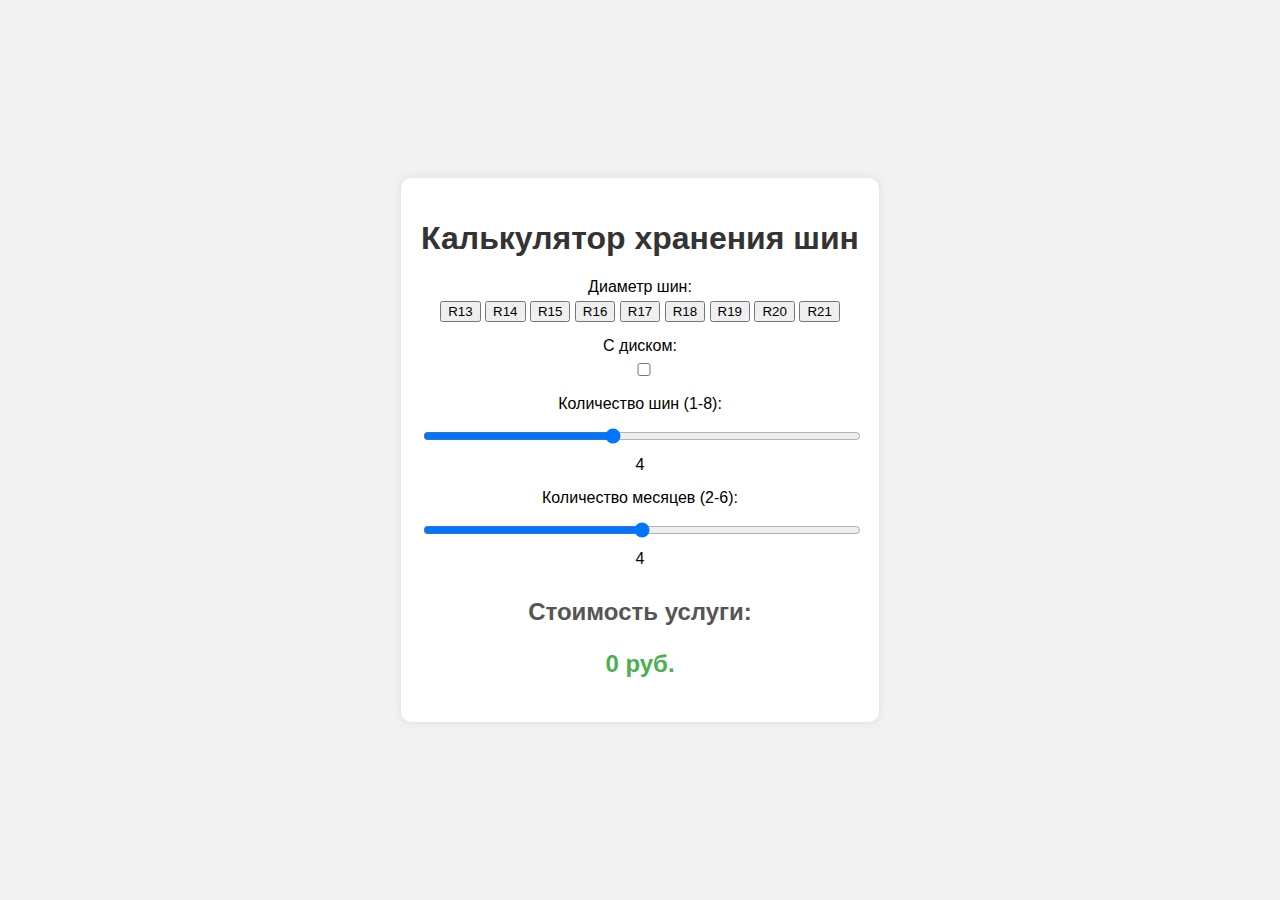
==== Index.html @ 6fc4d307 "Index.html" ====
<!DOCTYPE html>
<html lang="en">
<head>
    <meta charset="UTF-8">
    <meta name="viewport" content="width=device-width, initial-scale=1.0">
    <link rel="stylesheet" href="styles.css">
    <title>Хранение шин - Калькулятор</title>
</head>
<body>
    <div class="calculator-container">
        <h1>Калькулятор хранения шин</h1>
        
        <div class="block">
            <label>Диаметр шин:</label>
            <div class="diameter-buttons">
                <button class="diameter-button" data-value="350">R13</button>
                <button class="diameter-button" data-value="350">R14</button>
                <button class="diameter-button" data-value="400">R15</button>
                <button class="diameter-button" data-value="400">R16</button>
                <button class="diameter-button" data-value="450">R17</button>
                <button class="diameter-button" data-value="450">R18</button>
                <button class="diameter-button" data-value="500">R19</button>
                <button class="diameter-button" data-value="500">R20</button>
                <button class="diameter-button" data-value="550">R21</button>
            </div>
        </div>

        <div class="block">
            <label for="withDisk">С диском:</label>
            <input type="checkbox" id="withDisk">
        </div>

        <div class="block">
            <label for="quantity">Количество шин (1-8):</label>
            <input type="range" id="quantity" min="1" max="8" value="4">
            <span id="quantityValue">4</span>
        </div>

        <div class="block">
            <label for="months">Количество месяцев (2-6):</label>
            <input type="range" id="months" min="2" max="6" value="4">
            <span id="monthsValue">4</span>
        </div>

        <div class="result-block">
            <h2>Стоимость услуги:</h2>
            <p id="result">0 руб.</p>
        </div>
    </div>

    <script src="script.js"></script>
</body>
</html>
---- styles.css ----
body {
    font-family: 'Arial', sans-serif;
    margin: 0;
    padding: 0;
    display: flex;
    align-items: center;
    justify-content: center;
    height: 100vh;
    background-color: #f2f2f2;
}

.calculator-container {
    background-color: #fff;
    padding: 20px;
    border-radius: 10px;
    box-shadow: 0 0 10px rgba(0, 0, 0, 0.1);
    text-align: center;
}

.block {
    margin-bottom: 15px;
}

.result-block {
    margin-top: 30px;
}

h1 {
    color: #333;
}

h2 {
    color: #555;
}

label {
    display: block;
    margin-bottom: 5px;
}

select,
input {
    width: 100%;
    padding: 8px;
    box-sizing: border-box;
}

p {
    font-weight: bold;
    font-size: 24px;
    color: #4CAF50;
}
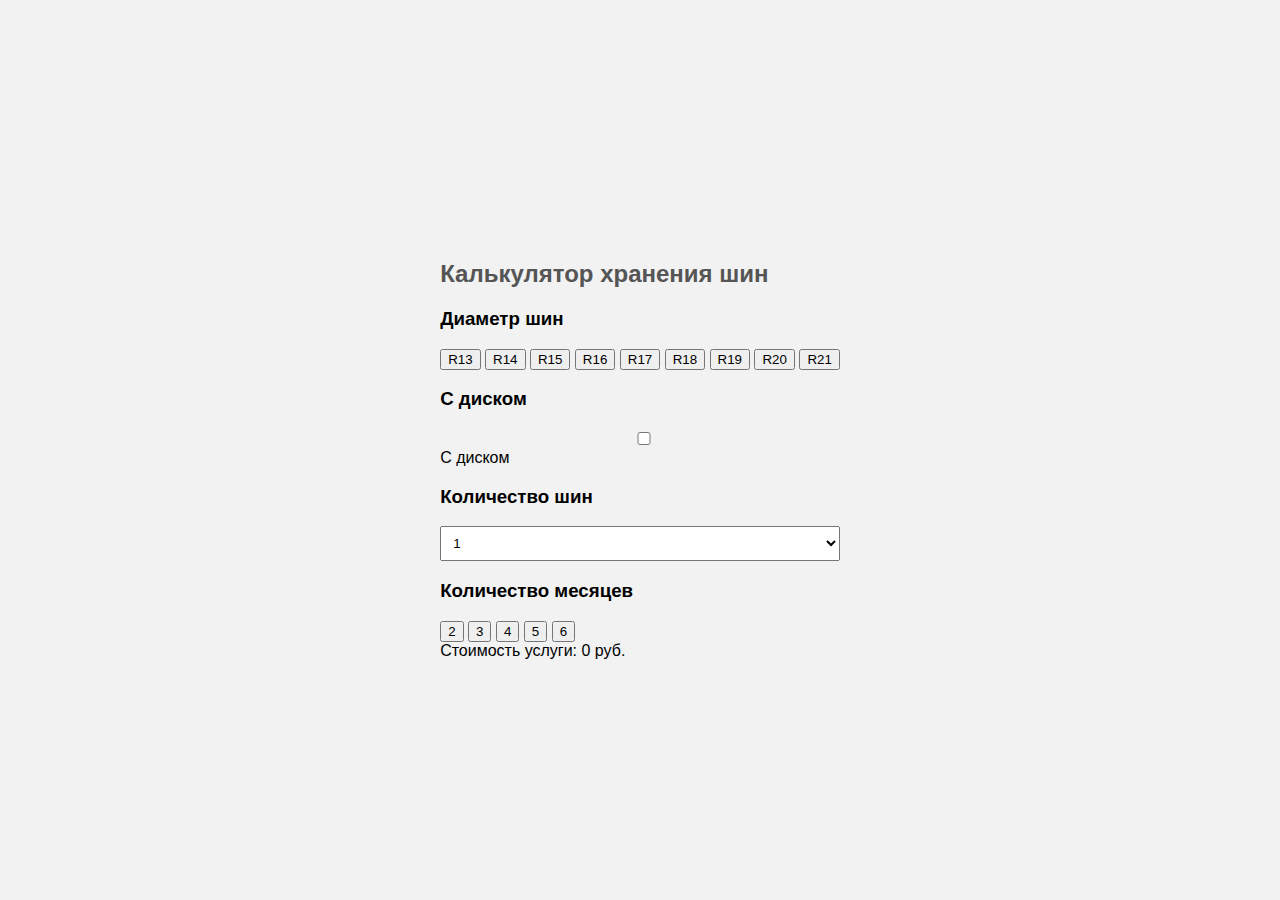
==== commit 7efadbb1: "Index.html" ====
--- a/Index.html
+++ b/Index.html
@@ -3,51 +3,61 @@
 <head>
     <meta charset="UTF-8">
     <meta name="viewport" content="width=device-width, initial-scale=1.0">
+    <title>Калькулятор хранения шин</title>
     <link rel="stylesheet" href="styles.css">
-    <title>Хранение шин - Калькулятор</title>
 </head>
 <body>
-    <div class="calculator-container">
-        <h1>Калькулятор хранения шин</h1>
-        
-        <div class="block">
-            <label>Диаметр шин:</label>
-            <div class="diameter-buttons">
-                <button class="diameter-button" data-value="350">R13</button>
-                <button class="diameter-button" data-value="350">R14</button>
-                <button class="diameter-button" data-value="400">R15</button>
-                <button class="diameter-button" data-value="400">R16</button>
-                <button class="diameter-button" data-value="450">R17</button>
-                <button class="diameter-button" data-value="450">R18</button>
-                <button class="diameter-button" data-value="500">R19</button>
-                <button class="diameter-button" data-value="500">R20</button>
-                <button class="diameter-button" data-value="550">R21</button>
-            </div>
-        </div>
 
-        <div class="block">
-            <label for="withDisk">С диском:</label>
-            <input type="checkbox" id="withDisk">
-        </div>
+<div class="calculator-card">
+    <h2>Калькулятор хранения шин</h2>
 
-        <div class="block">
-            <label for="quantity">Количество шин (1-8):</label>
-            <input type="range" id="quantity" min="1" max="8" value="4">
-            <span id="quantityValue">4</span>
-        </div>
-
-        <div class="block">
-            <label for="months">Количество месяцев (2-6):</label>
-            <input type="range" id="months" min="2" max="6" value="4">
-            <span id="monthsValue">4</span>
-        </div>
-
-        <div class="result-block">
-            <h2>Стоимость услуги:</h2>
-            <p id="result">0 руб.</p>
-        </div>
+    <div id="diameterBlock" class="calculator-block">
+        <h3>Диаметр шин</h3>
+        <button onclick="updateCost(350)" class="btn">R13</button>
+        <button onclick="updateCost(350)" class="btn">R14</button>
+        <button onclick="updateCost(400)" class="btn">R15</button>
+        <button onclick="updateCost(400)" class="btn">R16</button>
+        <button onclick="updateCost(450)" class="btn">R17</button>
+        <button onclick="updateCost(450)" class="btn">R18</button>
+        <button onclick="updateCost(500)" class="btn">R19</button>
+        <button onclick="updateCost(500)" class="btn">R20</button>
+        <button onclick="updateCost(550)" class="btn">R21</button>
     </div>
 
-    <script src="script.js"></script>
+    <div id="wheelBlock" class="calculator-block">
+        <h3>С диском</h3>
+        <label>
+            <input type="checkbox" id="wheelCheckbox" onchange="updateCost()">
+            С диском
+        </label>
+    </div>
+
+    <div id="quantityBlock" class="calculator-block">
+        <h3>Количество шин</h3>
+        <select id="quantitySelect" onchange="updateCost()">
+            <option value="1">1</option>
+            <option value="2">2</option>
+            <option value="3">3</option>
+            <option value="4">4</option>
+            <option value="5">5</option>
+            <option value="6">6</option>
+            <option value="7">7</option>
+            <option value="8">8</option>
+        </select>
+    </div>
+
+    <div id="monthsBlock" class="calculator-block">
+        <h3>Количество месяцев</h3>
+        <button onclick="updateCost()" class="btn active">2</button>
+        <button onclick="updateCost()" class="btn">3</button>
+        <button onclick="updateCost()" class="btn">4</button>
+        <button onclick="updateCost()" class="btn">5</button>
+        <button onclick="updateCost()" class="btn">6</button>
+    </div>
+
+    <div id="totalCost" class="total-cost">Стоимость услуги: <span id="costValue">0</span> руб.</div>
+</div>
+
+<script src="script.js"></script>
 </body>
 </html>
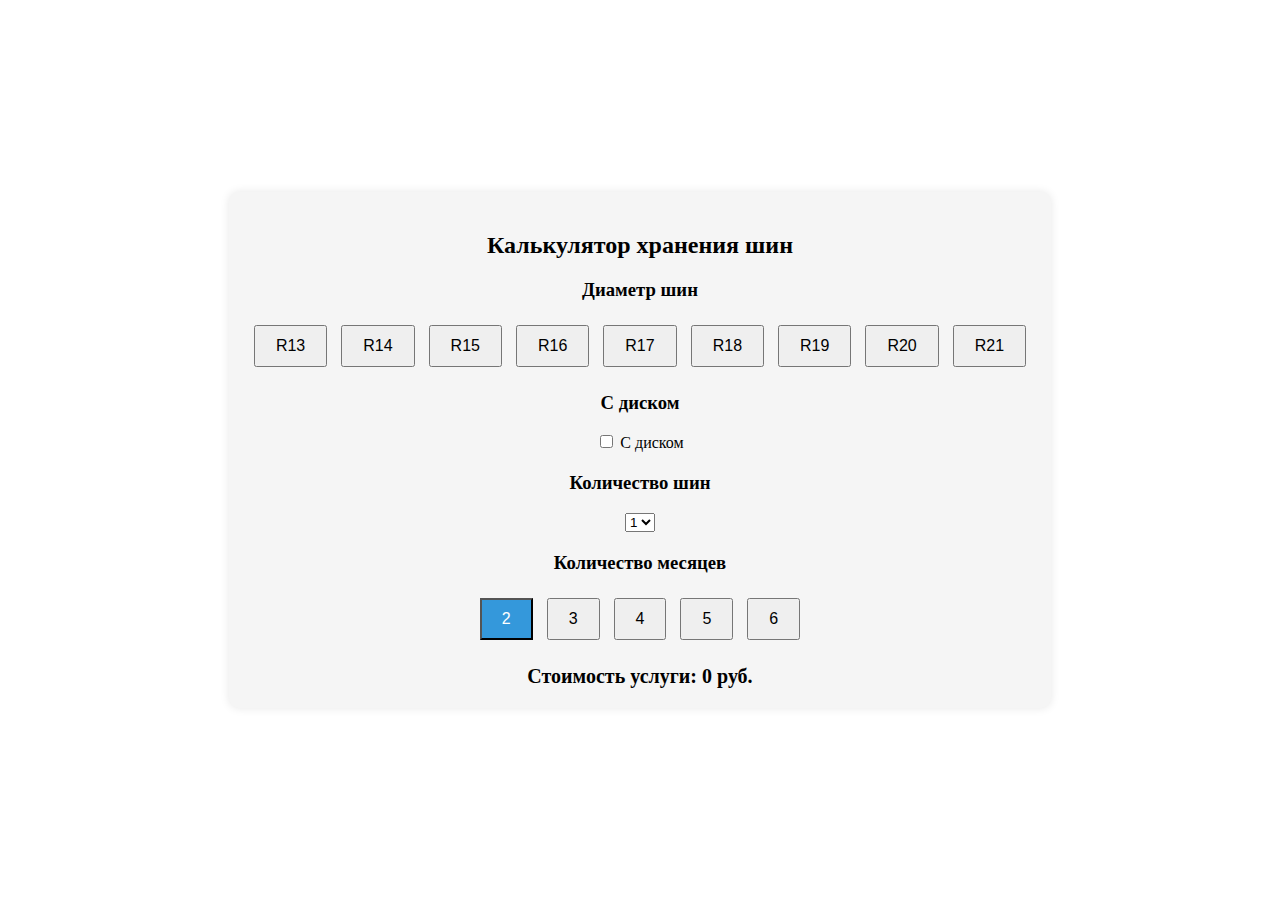
==== commit 04da030c: "Index.html" ====
--- a/Index.html
+++ b/Index.html
@@ -13,15 +13,15 @@
 
     <div id="diameterBlock" class="calculator-block">
         <h3>Диаметр шин</h3>
-        <button onclick="updateCost(350)" class="btn">R13</button>
-        <button onclick="updateCost(350)" class="btn">R14</button>
-        <button onclick="updateCost(400)" class="btn">R15</button>
-        <button onclick="updateCost(400)" class="btn">R16</button>
-        <button onclick="updateCost(450)" class="btn">R17</button>
-        <button onclick="updateCost(450)" class="btn">R18</button>
-        <button onclick="updateCost(500)" class="btn">R19</button>
-        <button onclick="updateCost(500)" class="btn">R20</button>
-        <button onclick="updateCost(550)" class="btn">R21</button>
+        <button onclick="updateCost(90)" class="btn">R13</button>
+        <button onclick="updateCost(90)" class="btn">R14</button>
+        <button onclick="updateCost(100)" class="btn">R15</button>
+        <button onclick="updateCost(100)" class="btn">R16</button>
+        <button onclick="updateCost(150)" class="btn">R17</button>
+        <button onclick="updateCost(150)" class="btn">R18</button>
+        <button onclick="updateCost(200)" class="btn">R19</button>
+        <button onclick="updateCost(200)" class="btn">R20</button>
+        <button onclick="updateCost(250)" class="btn">R21</button>
     </div>
 
     <div id="wheelBlock" class="calculator-block">
--- a/styles.css
+++ b/styles.css
@@ -1,52 +1,37 @@
 body {
-    font-family: 'Arial', sans-serif;
+    display: flex;
+    justify-content: center;
+    align-items: center;
+    height: 100vh;
     margin: 0;
-    padding: 0;
-    display: flex;
-    align-items: center;
-    justify-content: center;
-    height: 100vh;
-    background-color: #f2f2f2;
 }
 
-.calculator-container {
-    background-color: #fff;
+.calculator-card {
+    text-align: center;
+    background-color: #f5f5f5;
     padding: 20px;
     border-radius: 10px;
     box-shadow: 0 0 10px rgba(0, 0, 0, 0.1);
-    text-align: center;
 }
 
-.block {
-    margin-bottom: 15px;
+.calculator-block {
+    margin-bottom: 20px;
 }
 
-.result-block {
-    margin-top: 30px;
+.btn {
+    padding: 10px 20px;
+    margin: 5px;
+    font-size: 16px;
+    cursor: pointer;
 }
 
-h1 {
-    color: #333;
+.btn.active {
+    background-color: #3498db;
+    color: #fff;
 }
 
-h2 {
-    color: #555;
+.total-cost {
+    font-size: 20px;
+    font-weight: bold;
+    margin-top: 20px;
 }
-
-label {
-    display: block;
-    margin-bottom: 5px;
-}
-
-select,
-input {
-    width: 100%;
-    padding: 8px;
-    box-sizing: border-box;
-}
-
-p {
-    font-weight: bold;
-    font-size: 24px;
-    color: #4CAF50;
-}
